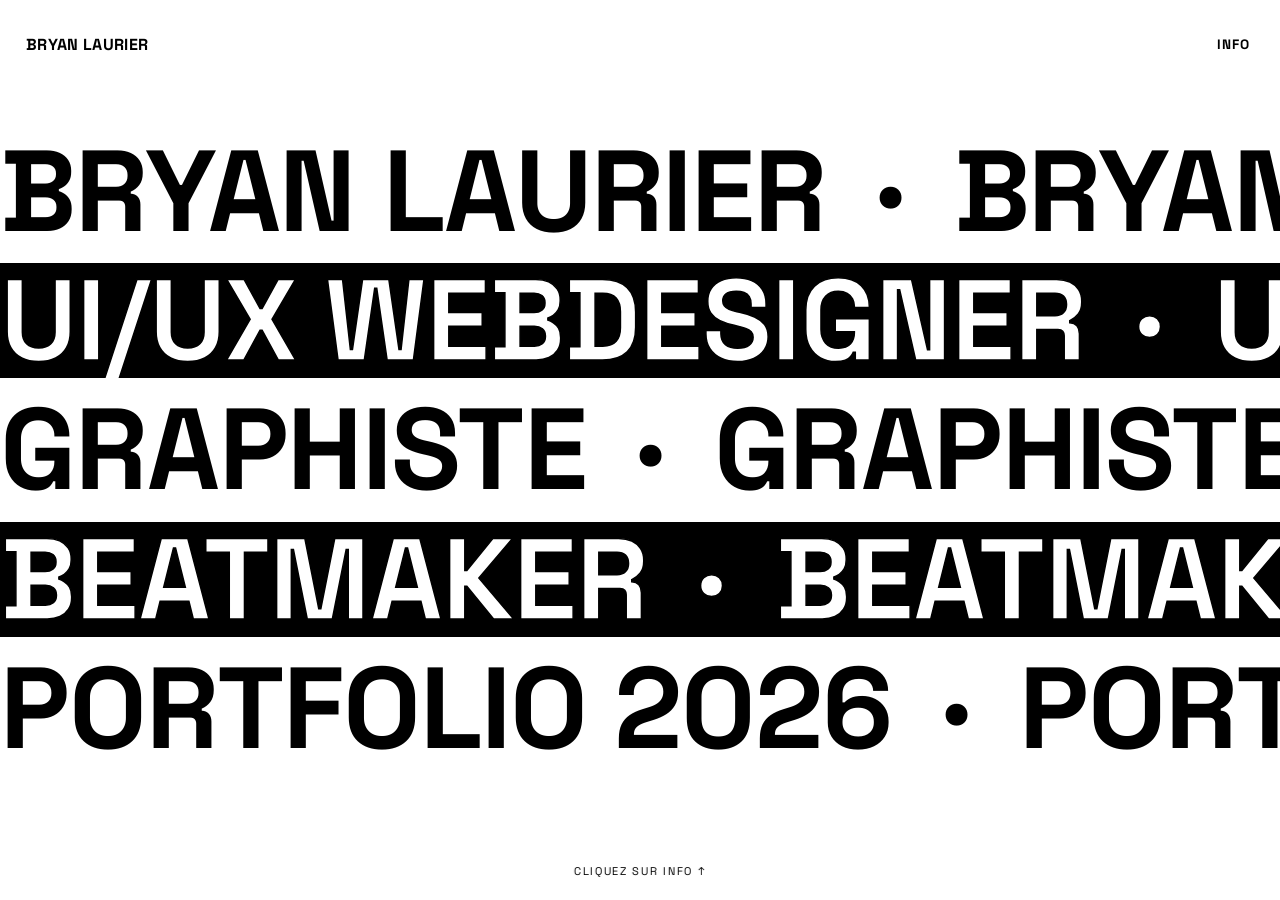
==== index.html @ 77bc1f12 "Add Hoshikaze 2250 and update work list Adds a new work-item 'Hoshikaze 2250' (Site web pour un jeux" ====
<!DOCTYPE html>
<html lang="fr">
<head>
<meta charset="UTF-8">
<meta name="viewport" content="width=device-width, initial-scale=1.0, maximum-scale=1.0, viewport-fit=cover">
<title>Bryan Laurier</title>
<meta name="description" content="Bryan Laurier — UI/UX Web Designer, graphiste, beatmaker.">
<link rel="preconnect" href="https://fonts.googleapis.com">
<link rel="preconnect" href="https://fonts.gstatic.com" crossorigin>
<link href="https://fonts.googleapis.com/css2?family=Space+Grotesk:wght@500;700;900&family=Work+Sans:wght@400;500;600;700&display=swap" rel="stylesheet">
<link rel="stylesheet" href="@CSS/style.css">
<link rel="icon" href="https://i.imgur.com/6vv1D1i.png">
</head>
<body>

<div class="corner-nav">
  <div class="brand">Bryan Laurier</div>
  <button class="info-btn" id="infoOpen">Info</button>
</div>

<div class="wall" aria-hidden="true">
  <div class="row left"><div class="row-track">
    <span>BRYAN LAURIER</span><span>·</span><span>BRYAN LAURIER</span><span>·</span><span>BRYAN LAURIER</span><span>·</span><span>BRYAN LAURIER</span><span>·</span>
  </div></div>
  <div class="row right"><div class="row-track">
    <span>UI/UX WEBDESIGNER</span><span>·</span><span>UI/UX WEBDESIGNER</span><span>·</span><span>UI/UX WEBDESIGNER</span><span>·</span><span>UI/UX WEBDESIGNER</span><span>·</span>
  </div></div>
  <div class="row left"><div class="row-track">
    <span>GRAPHISTE</span><span>·</span><span>GRAPHISTE</span><span>·</span><span>GRAPHISTE</span><span>·</span><span>GRAPHISTE</span><span>·</span><span>GRAPHISTE</span><span>·</span>
  </div></div>
  <div class="row right"><div class="row-track">
    <span>BEATMAKER</span><span>·</span><span>BEATMAKER</span><span>·</span><span>BEATMAKER</span><span>·</span><span>BEATMAKER</span><span>·</span><span>BEATMAKER</span><span>·</span>
  </div></div>
  <div class="row left"><div class="row-track">
    <span>PORTFOLIO 2026</span><span>·</span><span>PORTFOLIO 2026</span><span>·</span><span>PORTFOLIO 2026</span><span>·</span><span>PORTFOLIO 2026</span><span>·</span>
  </div></div>
</div>

<p class="scroll-hint">Cliquez sur INFO ↑</p>

<div class="overlay" id="overlay">
  <button class="close-btn" id="infoClose" aria-label="Fermer">X</button>
  <div class="overlay-inner">

    <div class="ov-block">
      <h2>Bio</h2>
      <p>Je suis étudiant en UI/UX Web Design, toujours à la recherche de nouvelles expériences et de nouveaux projets. La majorité de mes compétences et de mes connaissances viennent de projets personnels ; j'aime apprendre de nouvelles choses et je travaille bien en équipe. Je suis motivé, créatif et attentif aux détails. Je suis aussi perfectionniste et j'aime acquérir de nouvelles compétences et relever de nouveaux défis</p>
      <p>Motivé, créatif, attentif. Perfectionniste assumé : je préfère refaire une maquette trois fois plutôt que livrer un compromis.</p>
      <div class="skills-row">
        <span>HTML5</span><span>CSS3</span><span>Figma</span><span>JavaScript</span>
        <span>Wordpress</span><span>Adobe XD</span><span>Photoshop</span><span>Illustrator</span>
        <span>Filmora</span><span>FL Studio</span><span>Reaper</span><span>Notion</span>
        <span>Github</span><span>English : Courant</span><span>Français : Natif</span>
      </div>
      <div class="cta-row">
        <a href="@RESSOURCES/cv.pdf" target="_blank" rel="noopener noreferrer" class="filled">Télécharger CV</a>
        <a href="@RESSOURCES/portfolio.pdf" target="_blank" rel="noopener noreferrer">Télécharger portfolio</a>
      </div>
    </div>

    <div class="ov-block">
      <h2>Formations</h2>
      <div class="work-list">
        <div class="work-item">
          <h3>Titre professionnel niveau 2 – UI/UX Web Designer – Alt-RH</h3>
          <span class="desc">Titre professionnel de webdesigner, graphiste, montage vidéo, illustration, SEO</span>
          <span class="status">2021 - 2022</span>
        </div>
        <div class="work-item">
          <h3>Baccalauréat sciences économiques et sociales – Lycée Camille-Claudel</h3>
          <span class="desc">Baccalauréat SES – Option : maths</span>
          <span class="status">2014 - 2015</span>
        </div>
        <div class="work-item">
          <h3>Terminale sciences de l'ingénieur – Lycée Camille-Claudel</h3>
          <span class="desc">Option : Sciences du numérique</span>
          <span class="status">2013 - 2014</span>
        </div>
      </div>
    </div>
    <div class="ov-block">
      <h2>Expériences</h2>
      <div class="work-list">
        <div class="work-item">
          <h3>Fondateur - Mermaid Lab Crew</h3>
          <span class="desc">Auto-entreprise, production musicale, directeur artistique, développement d'artistes, développement de plug-ins pour DAW.</span>
          <span class="status">2022 - Aujourd'hui</span>
        </div>
        <div class="work-item">
          <h3>Co-Fondateur - Digit.</h3>
          <span class="desc">Création d'une agence web axée sur les besoins audiovisuels du Web.</span>
          <span class="status">2022 - Janvier 2023</span>
        </div>
        <div class="work-item">
          <h3>Chargé de communication - Fondation INFA</h3>
          <span class="desc">Réalisation de contenus et gestion de la communication, dont interviews et flyers.</span>
          <span class="status">Juin - Juillet 2017</span>
        </div>
        <div class="work-item">
          <h3>Chargé de communication - CFP des Moulins (Terrebonne, Canada)</h3>
          <span class="desc">Réalisation d'une vidéo de promotion de l'établissement, analyse SEO du site web de l'établissement, réalisation de contenus de communication dont flyers et visuels</span>
          <span class="status">Mars - Juin 2017</span>
        </div>
      </div>

    </div>

    <div class="ov-block">
      <h2>Travaux</h2>
      <div class="work-list">
        <div class="work-item">
          <h3>LCHS SUD 41</h3>
          <span class="desc">Refonte association contre le harcèlement scolaire</span>
          <span class="status">Livré · 2023</span>
          <a class="go unavailable" href="#" data-unavailable>Indisponible</a>
        </div>
        <div class="work-item">
          <h3>ToutaElle.com</h3>
          <span class="desc">E-commerce mode féminine</span>
          <span class="status">Livré · 2023</span>
          <a class="go unavailable" href="#" data-unavailable>Indisponible</a>
        </div>
        <div class="work-item">
          <h3>Awaplaisir</h3>
          <span class="desc">Site vitrine mobilier</span>
          <span class="status">2022</span>
          <a class="go unavailable" href="#" data-unavailable>Indisponible</a>
        </div>
        <div class="work-item">
          <h3>Cwideo</h3>
          <span class="desc">Aide à la rédaction de CV</span>
          <span class="status">Livré · 2021</span>
          <a class="go" href="https://www.figma.com/file/K5lV1OJ2L4t0lxM2KHjqSn/CWIDEO" target="_blank" rel="noopener noreferrer">Figma →</a>
        </div>
        <div class="work-item">
          <h3>digit. Back Office</h3>
          <span class="desc">Solution back-office communautaire</span>
          <span class="status">Abandonné · 202</span>
          <a class="go" href="https://yusuma.github.io/digit.-Back-Office--ABANDONNED-/" target="_blank" rel="noopener noreferrer">Testé →</a>
        </div>
       <div class="work-item">
          <h3>Hoshikaze 2250</h3>
          <span class="desc">Site web pour un jeux de rôle </span>
          <span class="status">2022 · 2026</span>
          <a class="go" href="https://yusuma.github.io/DEMO-HoshiKaze2250-PROTOTYPE/" target="_blank" rel="noopener noreferrer">Testé →</a>
        </div>
        <div class="work-item">
          <h3>L.A. Galaxy RP Official</h3>
          <span class="desc">Site web, serveur de jeux vidéo + DA complète</span>
          <span class="status">Abandonné · 2021</span>
          <a class="go" href="https://dazzling-hopper-d7e259.netlify.app" target="_blank" rel="noopener noreferrer">Voir →</a>
        </div>
          <div class="work-item">
          <a class="go" href="https://www.behance.net/bryanlaurierdesign" target="_blank" rel="noopener noreferrer">Behance pour plus de projets →</a>
        </div>
      </div>
    </div>

    <div class="ov-block">
      <h2>Contact</h2>
      <div class="contact-row">
        <a href="mailto:laurierbryan77340@gmail.com">laurierbryan77340@gmail.com</a>
        <span>+33 6 03 75 13 43</span>
        <div class="socials">
          <a href="https://www.instagram.com/laurierbryan/" target="_blank" rel="noopener noreferrer">IG</a>
          <a href="https://www.youtube.com/channel/UCAXXTwDyHZvUeDOBMpdrp1Q" target="_blank" rel="noopener noreferrer">YT</a>
          <a href="https://www.behance.net/bryanlaurierdesign" target="_blank" rel="noopener noreferrer">BH</a>
          <a href="https://github.com/Yusuma" target="_blank" rel="noopener noreferrer">GH</a>
        </div>
      </div>
    </div>

  </div>
</div>

<div class="modal-backdrop" id="unavailableModal">
  <div class="modal-box" role="dialog" aria-modal="true" aria-labelledby="unavailableTitle">
    <button class="modal-close" id="unavailableClose" aria-label="Fermer">X</button>
    <h3 id="unavailableTitle">Projet indisponible</h3>
    <p>Ce projet n'est plus disponible ou a été modifié depuis. N'hésitez pas à consulter mon profil Behance, il y a peut-être des captures d'écran de ce projet.</p>
    <a class="behance-link" href="https://www.behance.net/bryanlaurierdesign" target="_blank" rel="noopener noreferrer">Voir mon Behance →</a>
  </div>
</div>

<script src="@JS/script.js"></script>

</body>
</html>
---- @CSS/style.css ----
:root{
    --ink:#000000;
    --paper:#FFFFFF;
    --grey:#EDEDED;
  }
  *{margin:0;padding:0;box-sizing:border-box;}
  html,body{height:100%;}
  body{
    background:var(--paper);
    color:var(--ink);
    font-family:'Work Sans',sans-serif;
    overflow-x:hidden;
    -webkit-font-smoothing:antialiased;
  }
  ::selection{background:var(--ink);color:var(--paper);}
  a{color:inherit;text-decoration:none;}
  button{font-family:inherit;background:none;border:none;cursor:pointer;color:inherit;}
  img{max-width:100%;display:block;}

  a:focus-visible, button:focus-visible{outline:2px solid var(--ink);outline-offset:3px;}
  @media (prefers-reduced-motion: reduce){*{animation:none !important;transition:none !important;}}

  /* ===== fixed corner UI ===== */
  .corner-nav{
    position:fixed;
    top:0;left:0;right:0;
    display:flex;
    justify-content:space-between;
    align-items:center;
    padding:22px 26px;
    z-index:300;
    mix-blend-mode:difference;
    color:#fff;
    pointer-events:none;
  }
  .corner-nav *{pointer-events:auto;}
  .brand{
    font-family:'Space Grotesk',sans-serif;
    font-weight:700;
    font-size:1rem;
    text-transform:uppercase;
    letter-spacing:0.02em;
  }
  .info-btn{
    font-family:'Space Grotesk',sans-serif;
    font-weight:700;
    font-size:0.85rem;
    text-transform:uppercase;
    letter-spacing:0.08em;
    padding:8px 4px;
    min-height:44px;
    display:flex;align-items:center;
  }

  /* ===== marquee wall ===== */
  .wall{
    height:100vh;
    display:flex;
    flex-direction:column;
    justify-content:center;
    gap:clamp(4px,1.2vw,14px);
  }
  .row{
    overflow:hidden;
    white-space:nowrap;
    width:100%;
  }
  .row-track{
    display:inline-block;
    font-family:'Space Grotesk',sans-serif;
    font-weight:900;
    text-transform:uppercase;
    font-size:clamp(2.4rem,9vw,7.5rem);
    line-height:1;
    letter-spacing:-0.01em;
  }
  .row-track span{margin-right:0.45em;}
  .row.left .row-track{animation:go-left 26s linear infinite;}
  .row.right .row-track{animation:go-right 26s linear infinite;}
  @keyframes go-left{from{transform:translateX(0);}to{transform:translateX(-50%);}}
  @keyframes go-right{from{transform:translateX(-50%);}to{transform:translateX(0);}}

  .row:nth-child(odd) .row-track{-webkit-text-stroke:0;}
  .row:nth-child(even) .row-track{color:var(--paper);-webkit-text-stroke:1.5px var(--ink);}
  .row:nth-child(even){background:var(--ink);}

  .scroll-hint{
    position:fixed;
    bottom:22px;left:50%;
    transform:translateX(-50%);
    font-family:'Space Grotesk',sans-serif;
    font-size:0.7rem;
    letter-spacing:0.15em;
    text-transform:uppercase;
    z-index:250;
    mix-blend-mode:difference;
    color:#fff;
  }

  /* ===== INFO overlay ===== */
  .overlay{
    position:fixed;
    inset:0;
    background:var(--paper);
    z-index:400;
    transform:translateY(100%);
    transition:transform 0.45s cubic-bezier(.65,0,.35,1);
    overflow-y:auto;
    padding:90px 26px 60px;
  }
  .overlay.open{transform:translateY(0);}
  .overlay-inner{max-width:900px;margin:0 auto;}
  .close-btn{
    position:fixed;
    top:20px;right:22px;
    font-family:'Space Grotesk',sans-serif;
    font-weight:900;
    font-size:1.8rem;
    z-index:410;
    min-width:44px;min-height:44px;
    display:flex;align-items:center;justify-content:center;
  }

  .ov-block{padding:36px 0;border-top:2px solid var(--ink);}
  .ov-block:first-child{border-top:none;}
  .ov-block h2{
    font-family:'Space Grotesk',sans-serif;
    font-weight:900;
    text-transform:uppercase;
    font-size:clamp(1.6rem,4.5vw,2.6rem);
    margin-bottom:18px;
  }
  .ov-block p{font-size:1.05rem;max-width:62ch;margin-bottom:14px;}

  .skills-row{display:flex;flex-wrap:wrap;gap:8px;margin-top:16px;}
  .skills-row span{
    font-family:'Space Grotesk',sans-serif;font-size:0.72rem;text-transform:uppercase;
    letter-spacing:0.05em;border:1.5px solid var(--ink);padding:7px 12px;
  }

  .work-list{margin-top:8px;}
  .work-item{
    display:grid;
    grid-template-columns:1fr;
    gap:6px;
    padding:22px 0;
    border-top:1px solid var(--ink);
  }
  @media(min-width:640px){
    .work-item{grid-template-columns:2fr 2fr 1fr auto;align-items:center;gap:14px;}
  }
  .work-item:last-child{border-bottom:1px solid var(--ink);}
  .work-item h3{font-family:'Space Grotesk',sans-serif;font-weight:700;font-size:1.15rem;text-transform:uppercase;}
  .work-item .desc{font-size:0.88rem;color:#444;}
  .work-item .status{
    font-family:'Space Grotesk',sans-serif;font-size:0.68rem;text-transform:uppercase;
    letter-spacing:0.05em;
  }
  .work-item .go{
    font-family:'Space Grotesk',sans-serif;font-weight:700;font-size:0.8rem;
    text-transform:uppercase;text-decoration:underline;text-underline-offset:3px;
    white-space:nowrap;
  }

  .contact-row{display:flex;flex-direction:column;gap:16px;margin-top:8px;}
  .contact-row a, .contact-row span{font-size:1.4rem;font-family:'Space Grotesk',sans-serif;font-weight:700;}
  .contact-row .socials{display:flex;gap:10px;flex-wrap:wrap;margin-top:6px;}
  .contact-row .socials a{
    font-family:'Work Sans',sans-serif;font-weight:600;font-size:0.8rem;
    border:1.5px solid var(--ink);padding:9px 16px;text-transform:uppercase;
    transition:background 0.15s ease, color 0.15s ease;
  }
  .contact-row .socials a:hover{background:var(--ink);color:var(--paper);}

  .cta-row{display:flex;gap:14px;flex-wrap:wrap;margin-top:18px;}
  .cta-row a{
    font-family:'Space Grotesk',sans-serif;font-weight:700;font-size:0.85rem;
    text-transform:uppercase;letter-spacing:0.05em;padding:15px 26px;
    border:2px solid var(--ink);min-height:44px;display:inline-flex;align-items:center;
    transition:background 0.15s ease, color 0.15s ease;
  }
  .cta-row a.filled{background:var(--ink);color:var(--paper);}
  .cta-row a.filled:hover{background:var(--paper);color:var(--ink);}
  .cta-row a:not(.filled):hover{background:var(--ink);color:var(--paper);}

  /* ===== "unavailable" modal ===== */
  .modal-backdrop{
    position:fixed;
    inset:0;
    background:rgba(0,0,0,0.55);
    z-index:500;
    display:flex;
    align-items:center;
    justify-content:center;
    padding:24px;
    opacity:0;
    pointer-events:none;
    transition:opacity 0.25s ease;
  }
  .modal-backdrop.open{opacity:1;pointer-events:auto;}
  .modal-box{
    background:var(--paper);
    color:var(--ink);
    border:2px solid var(--ink);
    max-width:420px;
    width:100%;
    padding:32px 28px 28px;
    position:relative;
    transform:translateY(16px);
    transition:transform 0.25s ease;
  }
  .modal-backdrop.open .modal-box{transform:translateY(0);}
  .modal-close{
    position:absolute;
    top:10px;right:12px;
    font-family:'Space Grotesk',sans-serif;
    font-weight:900;
    font-size:1.3rem;
    min-width:40px;min-height:40px;
    display:flex;align-items:center;justify-content:center;
  }
  .modal-box h3{
    font-family:'Space Grotesk',sans-serif;
    font-weight:900;
    text-transform:uppercase;
    font-size:1.15rem;
    margin-bottom:14px;
    padding-right:20px;
  }
  .modal-box p{font-size:0.95rem;line-height:1.5;margin-bottom:20px;}
  .modal-box a.behance-link{
    font-family:'Space Grotesk',sans-serif;
    font-weight:700;
    font-size:0.8rem;
    text-transform:uppercase;
    letter-spacing:0.05em;
    padding:13px 22px;
    border:2px solid var(--ink);
    display:inline-flex;
    align-items:center;
    min-height:44px;
    transition:background 0.15s ease, color 0.15s ease;
  }
  .modal-box a.behance-link:hover{background:var(--ink);color:var(--paper);}
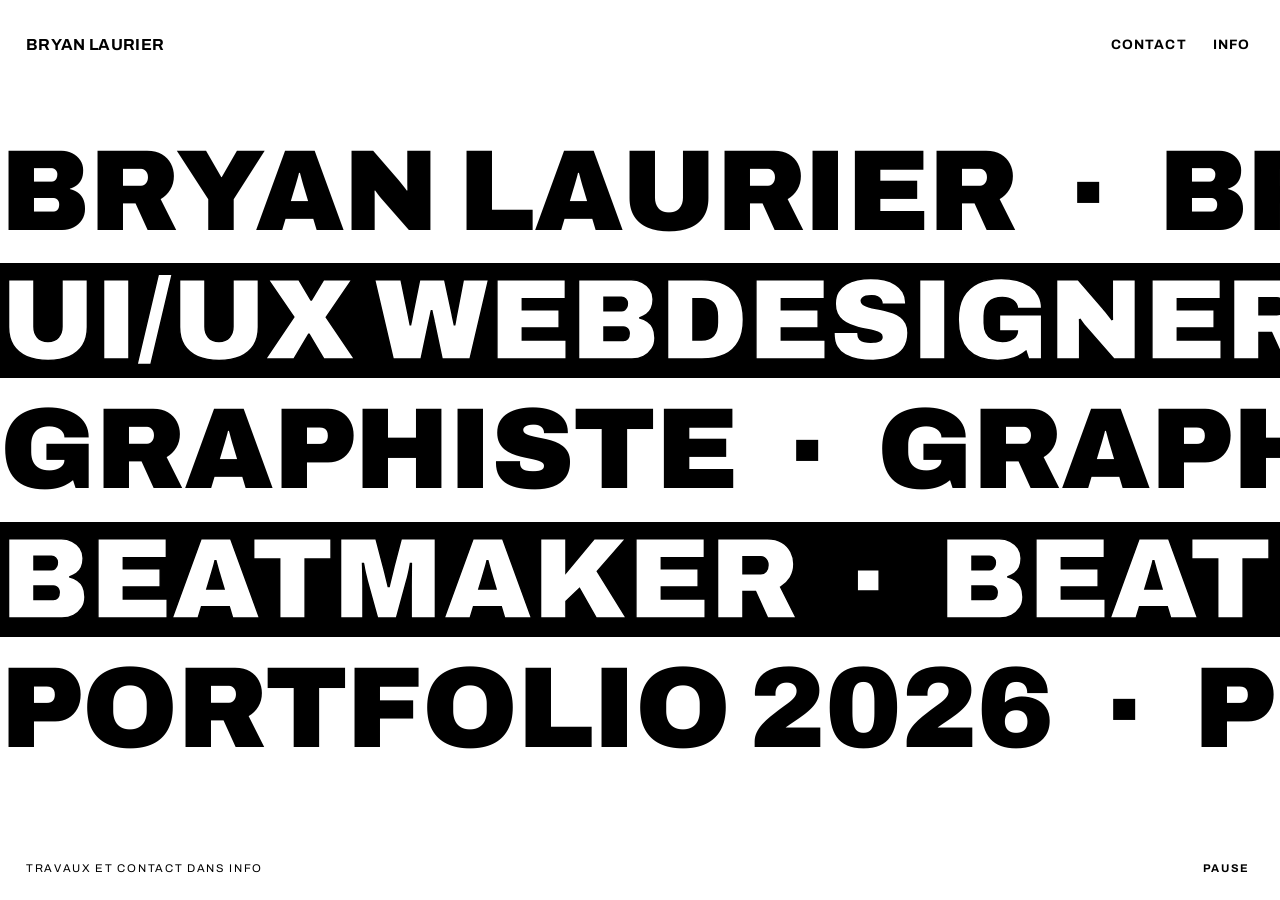
==== commit 133c59d6: "Update & Fix" ====
--- a/index.html
+++ b/index.html
@@ -2,21 +2,23 @@
 <html lang="fr">
 <head>
 <meta charset="UTF-8">
-<meta name="viewport" content="width=device-width, initial-scale=1.0, maximum-scale=1.0, viewport-fit=cover">
-<title>Bryan Laurier</title>
-<meta name="description" content="Bryan Laurier — UI/UX Web Designer, graphiste, beatmaker.">
+<meta name="viewport" content="width=device-width, initial-scale=1.0, viewport-fit=cover">
+<title>Bryan Laurier | UI/UX Web Designer, graphiste, beatmaker</title>
+<meta name="description" content="Portfolio de Bryan Laurier, UI/UX Web Designer, graphiste et beatmaker. Travaux, parcours et contact."><meta name="theme-color" content="#ffffff"><meta property="og:type" content="website"><meta property="og:locale" content="fr_FR"><meta property="og:title" content="Bryan Laurier | UI/UX Web Designer"><meta property="og:description" content="Portfolio de Bryan Laurier, UI/UX Web Designer, graphiste et beatmaker."><meta name="twitter:card" content="summary">
 <link rel="preconnect" href="https://fonts.googleapis.com">
 <link rel="preconnect" href="https://fonts.gstatic.com" crossorigin>
-<link href="https://fonts.googleapis.com/css2?family=Space+Grotesk:wght@500;700;900&family=Work+Sans:wght@400;500;600;700&display=swap" rel="stylesheet">
+<link href="https://fonts.googleapis.com/css2?family=Archivo:wght@700;900&family=Work+Sans:wght@400;600&display=swap" rel="stylesheet">
 <link rel="stylesheet" href="@CSS/style.css">
 <link rel="icon" href="https://i.imgur.com/6vv1D1i.png">
 </head>
 <body>
 
-<div class="corner-nav">
+<header class="corner-nav">
   <div class="brand">Bryan Laurier</div>
-  <button class="info-btn" id="infoOpen">Info</button>
-</div>
+  <nav class="nav-right"><a class="info-btn" href="mailto:laurierbryan77340@gmail.com">Contact</a><button class="info-btn" id="infoOpen" aria-expanded="false" aria-controls="overlay">Info</button></nav>
+</header>
+<main>
+<h1 class="sr-only">Bryan Laurier, UI/UX Web Designer, graphiste et beatmaker</h1>
 
 <div class="wall" aria-hidden="true">
   <div class="row left"><div class="row-track">
@@ -36,25 +38,27 @@
   </div></div>
 </div>
 
-<p class="scroll-hint">Cliquez sur INFO ↑</p>
+<div class="bottom-bar"><p class="scroll-hint">Travaux et contact dans Info</p><button class="pause-btn" id="pauseBtn" aria-pressed="false">Pause</button></div>
+</main>
 
-<div class="overlay" id="overlay">
-  <button class="close-btn" id="infoClose" aria-label="Fermer">X</button>
+<div class="overlay" id="overlay" role="dialog" aria-modal="true" aria-label="Informations">
+  <button class="close-btn" id="infoClose" data-close aria-label="Fermer">X</button>
   <div class="overlay-inner">
 
     <div class="ov-block">
       <h2>Bio</h2>
-      <p>Je suis étudiant en UI/UX Web Design, toujours à la recherche de nouvelles expériences et de nouveaux projets. La majorité de mes compétences et de mes connaissances viennent de projets personnels ; j'aime apprendre de nouvelles choses et je travaille bien en équipe. Je suis motivé, créatif et attentif aux détails. Je suis aussi perfectionniste et j'aime acquérir de nouvelles compétences et relever de nouveaux défis</p>
-      <p>Motivé, créatif, attentif. Perfectionniste assumé : je préfère refaire une maquette trois fois plutôt que livrer un compromis.</p>
+      <p>UI/UX web designer, graphiste et beatmaker. Mes compétences viennent surtout de projets personnels, du site vitrine au serveur de jeu, et j'ai fondé Mermaid Lab Crew en 2022 pour la production musicale.</p>
+      <p>J'apprends vite et je travaille bien en équipe. Perfectionniste assumé, je préfère refaire une maquette trois fois plutôt que livrer un compromis.</p>
       <div class="skills-row">
         <span>HTML5</span><span>CSS3</span><span>Figma</span><span>JavaScript</span>
         <span>Wordpress</span><span>Adobe XD</span><span>Photoshop</span><span>Illustrator</span>
         <span>Filmora</span><span>FL Studio</span><span>Reaper</span><span>Notion</span>
-        <span>Github</span><span>English : Courant</span><span>Français : Natif</span>
+        <span>Github</span>
       </div>
+      <p class="langs">Langues : français natif, anglais courant.</p>
       <div class="cta-row">
-        <a href="@RESSOURCES/cv.pdf" target="_blank" rel="noopener noreferrer" class="filled">Télécharger CV</a>
-        <a href="@RESSOURCES/portfolio.pdf" target="_blank" rel="noopener noreferrer">Télécharger portfolio</a>
+        <a href="cv.pdf" target="_blank" rel="noopener noreferrer" class="filled">Télécharger CV</a>
+        <a href="portfolio.pdf" target="_blank" rel="noopener noreferrer">Télécharger portfolio</a>
       </div>
     </div>
 
@@ -62,17 +66,17 @@
       <h2>Formations</h2>
       <div class="work-list">
         <div class="work-item">
-          <h3>Titre professionnel niveau 2 – UI/UX Web Designer – Alt-RH</h3>
+          <h3>Titre professionnel niveau 2, UI/UX Web Designer, Alt-RH</h3>
           <span class="desc">Titre professionnel de webdesigner, graphiste, montage vidéo, illustration, SEO</span>
           <span class="status">2021 - 2022</span>
         </div>
         <div class="work-item">
-          <h3>Baccalauréat sciences économiques et sociales – Lycée Camille-Claudel</h3>
-          <span class="desc">Baccalauréat SES – Option : maths</span>
+          <h3>Baccalauréat sciences économiques et sociales, Lycée Camille-Claudel</h3>
+          <span class="desc">Baccalauréat SES, Option : maths</span>
           <span class="status">2014 - 2015</span>
         </div>
         <div class="work-item">
-          <h3>Terminale sciences de l'ingénieur – Lycée Camille-Claudel</h3>
+          <h3>Terminale sciences de l'ingénieur, Lycée Camille-Claudel</h3>
           <span class="desc">Option : Sciences du numérique</span>
           <span class="status">2013 - 2014</span>
         </div>
@@ -107,65 +111,28 @@
 
     <div class="ov-block">
       <h2>Travaux</h2>
-      <div class="work-list">
-        <div class="work-item">
-          <h3>LCHS SUD 41</h3>
-          <span class="desc">Refonte association contre le harcèlement scolaire</span>
-          <span class="status">Livré · 2023</span>
-          <a class="go unavailable" href="#" data-unavailable>Indisponible</a>
-        </div>
-        <div class="work-item">
-          <h3>ToutaElle.com</h3>
-          <span class="desc">E-commerce mode féminine</span>
-          <span class="status">Livré · 2023</span>
-          <a class="go unavailable" href="#" data-unavailable>Indisponible</a>
-        </div>
-        <div class="work-item">
-          <h3>Awaplaisir</h3>
-          <span class="desc">Site vitrine mobilier</span>
-          <span class="status">2022</span>
-          <a class="go unavailable" href="#" data-unavailable>Indisponible</a>
-        </div>
-        <div class="work-item">
-          <h3>Cwideo</h3>
-          <span class="desc">Aide à la rédaction de CV</span>
-          <span class="status">Livré · 2021</span>
-          <a class="go" href="https://www.figma.com/file/K5lV1OJ2L4t0lxM2KHjqSn/CWIDEO" target="_blank" rel="noopener noreferrer">Figma →</a>
-        </div>
-        <div class="work-item">
-          <h3>digit. Back Office</h3>
-          <span class="desc">Solution back-office communautaire</span>
-          <span class="status">Abandonné · 202</span>
-          <a class="go" href="https://yusuma.github.io/digit.-Back-Office--ABANDONNED-/" target="_blank" rel="noopener noreferrer">Testé →</a>
-        </div>
-       <div class="work-item">
-          <h3>Hoshikaze 2250</h3>
-          <span class="desc">Site web pour un jeux de rôle </span>
-          <span class="status">2022 · 2026</span>
-          <a class="go" href="https://yusuma.github.io/DEMO-HoshiKaze2250-PROTOTYPE/" target="_blank" rel="noopener noreferrer">Testé →</a>
-        </div>
-        <div class="work-item">
-          <h3>L.A. Galaxy RP Official</h3>
-          <span class="desc">Site web, serveur de jeux vidéo + DA complète</span>
-          <span class="status">Abandonné · 2021</span>
-          <a class="go" href="https://dazzling-hopper-d7e259.netlify.app" target="_blank" rel="noopener noreferrer">Voir →</a>
-        </div>
-          <div class="work-item">
-          <a class="go" href="https://www.behance.net/bryanlaurierdesign" target="_blank" rel="noopener noreferrer">Behance pour plus de projets →</a>
-        </div>
-      </div>
+      <ul class="gallery">
+<li class="card"><div class="card-visual"><span class="card-fallback" aria-hidden="true">LCHS SUD 41</span><img src="@RESSOURCES/travaux/lchs-sud-41.webp" alt="Aperçu du projet LCHS SUD 41" width="1200" height="900" loading="lazy" onerror="this.hidden=true"></div><div class="card-info"><h3>LCHS SUD 41</h3><p class="desc">Refonte association contre le harcèlement scolaire</p><span class="status">Livré · 2023</span><button class="go" type="button" data-unavailable>Indisponible</button></div></li>
+<li class="card"><div class="card-visual"><span class="card-fallback" aria-hidden="true">ToutaElle.com</span><img src="@RESSOURCES/travaux/toutaelle.webp" alt="Aperçu du projet ToutaElle.com" width="1200" height="900" loading="lazy" onerror="this.hidden=true"></div><div class="card-info"><h3>ToutaElle.com</h3><p class="desc">E-commerce mode féminine</p><span class="status">Livré · 2023</span><button class="go" type="button" data-unavailable>Indisponible</button></div></li>
+<li class="card"><div class="card-visual"><span class="card-fallback" aria-hidden="true">Awaplaisir</span><img src="@RESSOURCES/travaux/awaplaisir.webp" alt="Aperçu du projet Awaplaisir" width="1200" height="900" loading="lazy" onerror="this.hidden=true"></div><div class="card-info"><h3>Awaplaisir</h3><p class="desc">Site vitrine mobilier</p><span class="status">2022</span><button class="go" type="button" data-unavailable>Indisponible</button></div></li>
+<li class="card"><div class="card-visual"><span class="card-fallback" aria-hidden="true">Cwideo</span><img src="@RESSOURCES/travaux/cwideo.webp" alt="Aperçu du projet Cwideo" width="1200" height="900" loading="lazy" onerror="this.hidden=true"></div><div class="card-info"><h3>Cwideo</h3><p class="desc">Aide à la rédaction de CV</p><span class="status">Livré · 2021</span><a class="go" href="https://www.figma.com/file/K5lV1OJ2L4t0lxM2KHjqSn/CWIDEO" target="_blank" rel="noopener noreferrer">Voir la maquette Figma</a></div></li>
+<li class="card"><div class="card-visual"><span class="card-fallback" aria-hidden="true">digit. Back Office</span><img src="@RESSOURCES/travaux/digit-back-office.webp" alt="Aperçu du projet digit. Back Office" width="1200" height="900" loading="lazy" onerror="this.hidden=true"></div><div class="card-info"><h3>digit. Back Office</h3><p class="desc">Solution back-office communautaire</p><span class="status">Abandonné</span><a class="go" href="https://yusuma.github.io/digit.-Back-Office--ABANDONNED-/" target="_blank" rel="noopener noreferrer">Tester le prototype</a></div></li>
+<li class="card"><div class="card-visual"><span class="card-fallback" aria-hidden="true">Hoshikaze 2250</span><img src="@RESSOURCES/travaux/hoshikaze-2250.webp" alt="Aperçu du projet Hoshikaze 2250" width="1200" height="900" loading="lazy" onerror="this.hidden=true"></div><div class="card-info"><h3>Hoshikaze 2250</h3><p class="desc">Site web pour un jeu de rôle</p><span class="status">2022 à 2026</span><button class="go" type="button" data-epilepsy-url="https://yusuma.github.io/DEMO-HoshiKaze2250-PROTOTYPE/">Tester la démo</button></div></li>
+<li class="card"><div class="card-visual"><span class="card-fallback" aria-hidden="true">L.A. Galaxy RP Official</span><img src="@RESSOURCES/travaux/la-galaxy-rp.webp" alt="Aperçu du projet L.A. Galaxy RP Official" width="1200" height="900" loading="lazy" onerror="this.hidden=true"></div><div class="card-info"><h3>L.A. Galaxy RP Official</h3><p class="desc">Site web, serveur de jeux vidéo et direction artistique complète</p><span class="status">Abandonné · 2021</span><a class="go" href="https://dazzling-hopper-d7e259.netlify.app" target="_blank" rel="noopener noreferrer">Voir le site</a></div></li>
+</ul>
+      <a class="behance-more" href="https://www.behance.net/bryanlaurierdesign" target="_blank" rel="noopener noreferrer">Plus de projets sur Behance</a>
     </div>
 
-    <div class="ov-block">
+    <div class="ov-block" id="contact">
       <h2>Contact</h2>
       <div class="contact-row">
         <a href="mailto:laurierbryan77340@gmail.com">laurierbryan77340@gmail.com</a>
         <span>+33 6 03 75 13 43</span>
         <div class="socials">
-          <a href="https://www.instagram.com/laurierbryan/" target="_blank" rel="noopener noreferrer">IG</a>
-          <a href="https://www.youtube.com/channel/UCAXXTwDyHZvUeDOBMpdrp1Q" target="_blank" rel="noopener noreferrer">YT</a>
-          <a href="https://www.behance.net/bryanlaurierdesign" target="_blank" rel="noopener noreferrer">BH</a>
-          <a href="https://github.com/Yusuma" target="_blank" rel="noopener noreferrer">GH</a>
+          <a href="https://www.instagram.com/laurierbryan/" target="_blank" rel="noopener noreferrer" aria-label="Instagram">IG</a>
+          <a href="https://www.youtube.com/channel/UCAXXTwDyHZvUeDOBMpdrp1Q" target="_blank" rel="noopener noreferrer" aria-label="YouTube">YT</a>
+          <a href="https://www.behance.net/bryanlaurierdesign" target="_blank" rel="noopener noreferrer" aria-label="Behance">BH</a>
+          <a href="https://github.com/Yusuma" target="_blank" rel="noopener noreferrer" aria-label="GitHub">GH</a>
         </div>
       </div>
     </div>
@@ -175,10 +142,22 @@
 
 <div class="modal-backdrop" id="unavailableModal">
   <div class="modal-box" role="dialog" aria-modal="true" aria-labelledby="unavailableTitle">
-    <button class="modal-close" id="unavailableClose" aria-label="Fermer">X</button>
+    <button class="modal-close" id="unavailableClose" data-close aria-label="Fermer">X</button>
     <h3 id="unavailableTitle">Projet indisponible</h3>
     <p>Ce projet n'est plus disponible ou a été modifié depuis. N'hésitez pas à consulter mon profil Behance, il y a peut-être des captures d'écran de ce projet.</p>
     <a class="behance-link" href="https://www.behance.net/bryanlaurierdesign" target="_blank" rel="noopener noreferrer">Voir mon Behance →</a>
+  </div>
+</div>
+
+<div class="modal-backdrop" id="epilepsyModal">
+  <div class="modal-box" role="dialog" aria-modal="true" aria-labelledby="epilepsyTitle">
+    <button class="modal-close" id="epilepsyClose" data-close aria-label="Fermer">X</button>
+    <h3 id="epilepsyTitle">⚠ Avertissement</h3>
+    <p>Ce site contient des transitions avec des flashs lumineux intenses, pouvant potentiellement déclencher des crises chez les personnes photosensibles ou épileptiques. Consultez-le avec prudence.</p>
+    <div class="modal-actions">
+      <a class="behance-link" id="epilepsyContinue" href="#" target="_blank" rel="noopener noreferrer">Continuer vers le site →</a>
+      <button class="modal-cancel" id="epilepsyCancel" type="button">Annuler</button>
+    </div>
   </div>
 </div>
 
--- a/@CSS/style.css
+++ b/@CSS/style.css
@@ -1,10 +1,10 @@
   :root{
     --ink:#000000;
     --paper:#FFFFFF;
-    --grey:#EDEDED;
-  }
+      }
   *{margin:0;padding:0;box-sizing:border-box;}
   html,body{height:100%;}
+  .sr-only{position:absolute;width:1px;height:1px;overflow:hidden;clip:rect(0 0 0 0);white-space:nowrap;}
   body{
     background:var(--paper);
     color:var(--ink);
@@ -35,14 +35,14 @@
   }
   .corner-nav *{pointer-events:auto;}
   .brand{
-    font-family:'Space Grotesk',sans-serif;
+    font-family:'Archivo',sans-serif;
     font-weight:700;
     font-size:1rem;
     text-transform:uppercase;
     letter-spacing:0.02em;
   }
   .info-btn{
-    font-family:'Space Grotesk',sans-serif;
+    font-family:'Archivo',sans-serif;
     font-weight:700;
     font-size:0.85rem;
     text-transform:uppercase;
@@ -54,7 +54,7 @@
 
   /* ===== marquee wall ===== */
   .wall{
-    height:100vh;
+    height:100vh;height:100svh;
     display:flex;
     flex-direction:column;
     justify-content:center;
@@ -67,7 +67,7 @@
   }
   .row-track{
     display:inline-block;
-    font-family:'Space Grotesk',sans-serif;
+    font-family:'Archivo',sans-serif;
     font-weight:900;
     text-transform:uppercase;
     font-size:clamp(2.4rem,9vw,7.5rem);
@@ -75,27 +75,20 @@
     letter-spacing:-0.01em;
   }
   .row-track span{margin-right:0.45em;}
+  .group{display:inline-block;}
+  .wall.paused .row-track{animation-play-state:paused;}
+  .nav-right{display:flex;gap:18px;align-items:center;}
+  .bottom-bar{position:fixed;bottom:0;left:0;right:0;display:flex;justify-content:space-between;align-items:center;gap:12px;padding:0 26px 10px;z-index:250;mix-blend-mode:difference;color:#fff;}
+  .pause-btn{font-family:'Archivo',sans-serif;font-weight:700;font-size:0.7rem;letter-spacing:0.15em;text-transform:uppercase;min-height:44px;padding:0 4px;}
   .row.left .row-track{animation:go-left 26s linear infinite;}
   .row.right .row-track{animation:go-right 26s linear infinite;}
   @keyframes go-left{from{transform:translateX(0);}to{transform:translateX(-50%);}}
   @keyframes go-right{from{transform:translateX(-50%);}to{transform:translateX(0);}}
 
-  .row:nth-child(odd) .row-track{-webkit-text-stroke:0;}
   .row:nth-child(even) .row-track{color:var(--paper);-webkit-text-stroke:1.5px var(--ink);}
   .row:nth-child(even){background:var(--ink);}
 
-  .scroll-hint{
-    position:fixed;
-    bottom:22px;left:50%;
-    transform:translateX(-50%);
-    font-family:'Space Grotesk',sans-serif;
-    font-size:0.7rem;
-    letter-spacing:0.15em;
-    text-transform:uppercase;
-    z-index:250;
-    mix-blend-mode:difference;
-    color:#fff;
-  }
+.scroll-hint{font-family:'Archivo',sans-serif;font-size:0.7rem;letter-spacing:0.15em;text-transform:uppercase;}
 
   /* ===== INFO overlay ===== */
   .overlay{
@@ -113,7 +106,7 @@
   .close-btn{
     position:fixed;
     top:20px;right:22px;
-    font-family:'Space Grotesk',sans-serif;
+    font-family:'Archivo',sans-serif;
     font-weight:900;
     font-size:1.8rem;
     z-index:410;
@@ -124,7 +117,7 @@
   .ov-block{padding:36px 0;border-top:2px solid var(--ink);}
   .ov-block:first-child{border-top:none;}
   .ov-block h2{
-    font-family:'Space Grotesk',sans-serif;
+    font-family:'Archivo',sans-serif;
     font-weight:900;
     text-transform:uppercase;
     font-size:clamp(1.6rem,4.5vw,2.6rem);
@@ -134,7 +127,7 @@
 
   .skills-row{display:flex;flex-wrap:wrap;gap:8px;margin-top:16px;}
   .skills-row span{
-    font-family:'Space Grotesk',sans-serif;font-size:0.72rem;text-transform:uppercase;
+    font-family:'Archivo',sans-serif;font-size:0.78rem;text-transform:uppercase;
     letter-spacing:0.05em;border:1.5px solid var(--ink);padding:7px 12px;
   }
 
@@ -150,31 +143,31 @@
     .work-item{grid-template-columns:2fr 2fr 1fr auto;align-items:center;gap:14px;}
   }
   .work-item:last-child{border-bottom:1px solid var(--ink);}
-  .work-item h3{font-family:'Space Grotesk',sans-serif;font-weight:700;font-size:1.15rem;text-transform:uppercase;}
+  .work-item h3{font-family:'Archivo',sans-serif;font-weight:700;font-size:1.15rem;text-transform:uppercase;}
   .work-item .desc{font-size:0.88rem;color:#444;}
   .work-item .status{
-    font-family:'Space Grotesk',sans-serif;font-size:0.68rem;text-transform:uppercase;
+    font-family:'Archivo',sans-serif;font-size:0.75rem;text-transform:uppercase;
     letter-spacing:0.05em;
   }
   .work-item .go{
-    font-family:'Space Grotesk',sans-serif;font-weight:700;font-size:0.8rem;
+    font-family:'Archivo',sans-serif;font-weight:700;font-size:0.8rem;
     text-transform:uppercase;text-decoration:underline;text-underline-offset:3px;
     white-space:nowrap;
   }
 
   .contact-row{display:flex;flex-direction:column;gap:16px;margin-top:8px;}
-  .contact-row a, .contact-row span{font-size:1.4rem;font-family:'Space Grotesk',sans-serif;font-weight:700;}
+  .contact-row a, .contact-row span{font-size:1.4rem;font-family:'Archivo',sans-serif;font-weight:700;}
   .contact-row .socials{display:flex;gap:10px;flex-wrap:wrap;margin-top:6px;}
   .contact-row .socials a{
     font-family:'Work Sans',sans-serif;font-weight:600;font-size:0.8rem;
-    border:1.5px solid var(--ink);padding:9px 16px;text-transform:uppercase;
+    border:1.5px solid var(--ink);padding:9px 16px;min-height:44px;display:inline-flex;align-items:center;text-transform:uppercase;
     transition:background 0.15s ease, color 0.15s ease;
   }
   .contact-row .socials a:hover{background:var(--ink);color:var(--paper);}
 
   .cta-row{display:flex;gap:14px;flex-wrap:wrap;margin-top:18px;}
   .cta-row a{
-    font-family:'Space Grotesk',sans-serif;font-weight:700;font-size:0.85rem;
+    font-family:'Archivo',sans-serif;font-weight:700;font-size:0.85rem;
     text-transform:uppercase;letter-spacing:0.05em;padding:15px 26px;
     border:2px solid var(--ink);min-height:44px;display:inline-flex;align-items:center;
     transition:background 0.15s ease, color 0.15s ease;
@@ -213,14 +206,14 @@
   .modal-close{
     position:absolute;
     top:10px;right:12px;
-    font-family:'Space Grotesk',sans-serif;
+    font-family:'Archivo',sans-serif;
     font-weight:900;
     font-size:1.3rem;
-    min-width:40px;min-height:40px;
+    min-width:44px;min-height:44px;
     display:flex;align-items:center;justify-content:center;
   }
   .modal-box h3{
-    font-family:'Space Grotesk',sans-serif;
+    font-family:'Archivo',sans-serif;
     font-weight:900;
     text-transform:uppercase;
     font-size:1.15rem;
@@ -229,7 +222,7 @@
   }
   .modal-box p{font-size:0.95rem;line-height:1.5;margin-bottom:20px;}
   .modal-box a.behance-link{
-    font-family:'Space Grotesk',sans-serif;
+    font-family:'Archivo',sans-serif;
     font-weight:700;
     font-size:0.8rem;
     text-transform:uppercase;
@@ -242,3 +235,39 @@
     transition:background 0.15s ease, color 0.15s ease;
   }
   .modal-box a.behance-link:hover{background:var(--ink);color:var(--paper);}
+
+  .modal-actions{display:flex;gap:12px;flex-wrap:wrap;}
+  .modal-cancel{
+    font-family:'Archivo',sans-serif;
+    font-weight:700;
+    font-size:0.8rem;
+    text-transform:uppercase;
+    letter-spacing:0.05em;
+    padding:13px 22px;
+    border:2px solid var(--ink);
+    background:transparent;
+    color:var(--ink);
+    min-height:44px;
+    display:inline-flex;
+    align-items:center;
+    transition:background 0.15s ease, color 0.15s ease;
+  }
+  .modal-cancel:hover{background:var(--ink);color:var(--paper);}
+
+  .langs{font-size:0.9rem;}
+  .gallery{list-style:none;display:grid;grid-template-columns:1fr;gap:20px;margin-top:8px;}
+  @media(min-width:640px){.gallery{grid-template-columns:1fr 1fr;}}
+  .card{position:relative;border:2px solid var(--ink);display:flex;flex-direction:column;background:var(--paper);}
+  .card-visual{position:relative;aspect-ratio:4/3;background:var(--ink);overflow:hidden;display:flex;align-items:center;justify-content:center;}
+  .card-visual img{position:absolute;inset:0;width:100%;height:100%;object-fit:cover;}
+  .card-fallback{color:var(--paper);font-family:'Archivo',sans-serif;font-weight:900;text-transform:uppercase;font-size:clamp(1.6rem,5vw,2.4rem);line-height:1;padding:16px;text-align:center;}
+  .card-info{display:flex;flex-direction:column;gap:6px;padding:16px;border-top:2px solid var(--ink);flex:1;}
+  .card-info h3{font-family:'Archivo',sans-serif;font-weight:700;font-size:1.05rem;text-transform:uppercase;}
+  .card-info .desc{font-size:0.88rem;color:#444;}
+  .card-info .go{margin-top:auto;padding-top:10px;text-align:left;min-height:44px;}
+  .go::after{content:"";position:absolute;inset:0;}
+  .card:focus-within{outline:2px solid var(--ink);outline-offset:3px;}
+  .card:hover .card-info{background:var(--ink);color:var(--paper);}
+  .card:hover .desc{color:var(--paper);}
+  .behance-more{display:inline-flex;align-items:center;min-height:44px;margin-top:20px;font-family:'Archivo',sans-serif;font-weight:700;text-transform:uppercase;text-decoration:underline;text-underline-offset:3px;}
+  img[hidden]{display:none;}
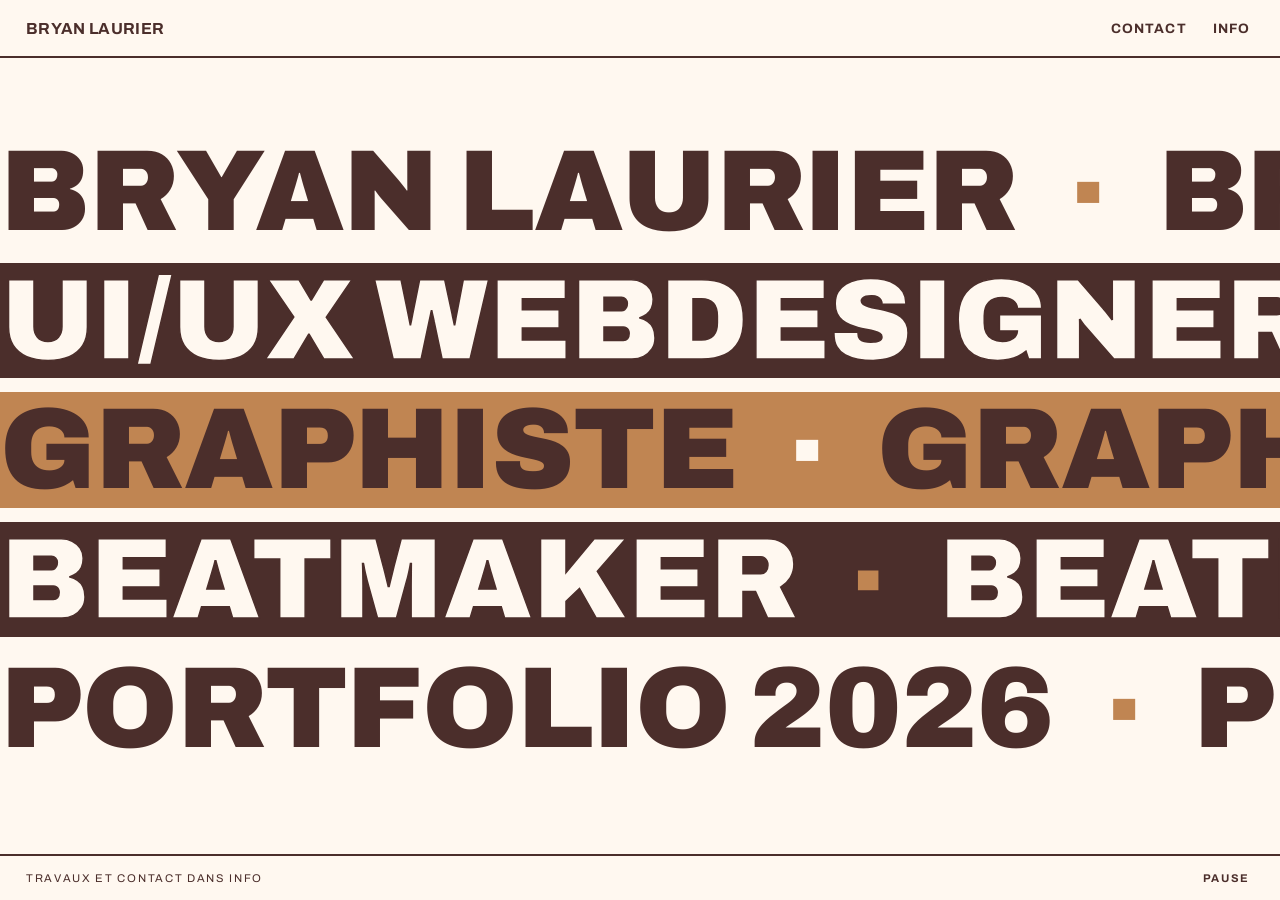
==== commit 599cd47c: "palette update fix" ====
--- a/index.html
+++ b/index.html
@@ -4,18 +4,21 @@
 <meta charset="UTF-8">
 <meta name="viewport" content="width=device-width, initial-scale=1.0, viewport-fit=cover">
 <title>Bryan Laurier | UI/UX Web Designer, graphiste, beatmaker</title>
-<meta name="description" content="Portfolio de Bryan Laurier, UI/UX Web Designer, graphiste et beatmaker. Travaux, parcours et contact."><meta name="theme-color" content="#ffffff"><meta property="og:type" content="website"><meta property="og:locale" content="fr_FR"><meta property="og:title" content="Bryan Laurier | UI/UX Web Designer"><meta property="og:description" content="Portfolio de Bryan Laurier, UI/UX Web Designer, graphiste et beatmaker."><meta name="twitter:card" content="summary">
+<meta name="description" content="Portfolio de Bryan Laurier, UI/UX Web Designer, graphiste et beatmaker. Travaux, parcours et contact."><meta name="theme-color" content="#FFF8F0"><meta property="og:type" content="website"><meta property="og:locale" content="fr_FR"><meta property="og:title" content="Bryan Laurier | UI/UX Web Designer"><meta property="og:description" content="Portfolio de Bryan Laurier, UI/UX Web Designer, graphiste et beatmaker."><meta property="og:url" content="https://yusuma.github.io/Bryan-Laurier--UX-UI-Webdesigner---2026/"><meta property="og:image" content="https://yusuma.github.io/Bryan-Laurier--UX-UI-Webdesigner---2026/%40RESSOURCES/og-image.png"><meta property="og:image:alt" content="Bryan Laurier, UI/UX Web Designer, graphiste, beatmaker"><meta name="twitter:card" content="summary_large_image">
 <link rel="preconnect" href="https://fonts.googleapis.com">
 <link rel="preconnect" href="https://fonts.gstatic.com" crossorigin>
 <link href="https://fonts.googleapis.com/css2?family=Archivo:wght@700;900&family=Work+Sans:wght@400;600&display=swap" rel="stylesheet">
 <link rel="stylesheet" href="@CSS/style.css">
-<link rel="icon" href="https://i.imgur.com/6vv1D1i.png">
+<link rel="canonical" href="https://yusuma.github.io/Bryan-Laurier--UX-UI-Webdesigner---2026/">
+<link rel="icon" href="@RESSOURCES/favicon.svg" type="image/svg+xml">
+<link rel="apple-touch-icon" href="@RESSOURCES/apple-touch-icon.png">
+<script type="application/ld+json">{"@context":"https://schema.org","@type":"Person","name":"Bryan Laurier","jobTitle":"UI/UX Web Designer","url":"https://yusuma.github.io/Bryan-Laurier--UX-UI-Webdesigner---2026/","sameAs":["https://www.instagram.com/laurierbryan/","https://www.behance.net/bryanlaurierdesign","https://www.youtube.com/channel/UCAXXTwDyHZvUeDOBMpdrp1Q","https://github.com/Yusuma"]}</script>
 </head>
 <body>
 
 <header class="corner-nav">
   <div class="brand">Bryan Laurier</div>
-  <nav class="nav-right"><a class="info-btn" href="mailto:laurierbryan77340@gmail.com">Contact</a><button class="info-btn" id="infoOpen" aria-expanded="false" aria-controls="overlay">Info</button></nav>
+  <nav class="nav-right"><a class="info-btn" href="#contact" data-mail data-keep data-u="laurierbryan77340" data-d="gmail.com">Contact</a><button class="info-btn" id="infoOpen" aria-expanded="false" aria-controls="overlay">Info</button></nav>
 </header>
 <main>
 <h1 class="sr-only">Bryan Laurier, UI/UX Web Designer, graphiste et beatmaker</h1>
@@ -112,13 +115,13 @@
     <div class="ov-block">
       <h2>Travaux</h2>
       <ul class="gallery">
+<li class="card"><div class="card-visual"><span class="card-fallback" aria-hidden="true">Cwideo</span><img src="@RESSOURCES/travaux/cwideo.webp" alt="Aperçu du projet Cwideo" width="1200" height="900" loading="lazy" onerror="this.hidden=true"></div><div class="card-info"><h3>Cwideo</h3><p class="desc">Aide à la rédaction de CV</p><span class="status">Livré · 2021</span><a class="go" href="https://www.figma.com/file/K5lV1OJ2L4t0lxM2KHjqSn/CWIDEO" target="_blank" rel="noopener noreferrer">Voir la maquette Figma</a></div></li>
+<li class="card"><div class="card-visual"><span class="card-fallback" aria-hidden="true">digit. Back Office</span><img src="@RESSOURCES/travaux/digit-back-office.webp" alt="Aperçu du projet digit. Back Office" width="1200" height="900" loading="lazy" onerror="this.hidden=true"></div><div class="card-info"><h3>digit. Back Office</h3><p class="desc">Solution back-office communautaire</p><span class="status">Abandonné · 2022</span><a class="go" href="https://yusuma.github.io/digit.-Back-Office--ABANDONNED-/" target="_blank" rel="noopener noreferrer">Tester le prototype</a></div></li>
+<li class="card"><div class="card-visual"><span class="card-fallback" aria-hidden="true">Hoshikaze 2250</span><img src="@RESSOURCES/travaux/hoshikaze-2250.webp" alt="Aperçu du projet Hoshikaze 2250" width="1200" height="900" loading="lazy" onerror="this.hidden=true"></div><div class="card-info"><h3>Hoshikaze 2250</h3><p class="desc">Site web pour un jeu de rôle</p><span class="status">2022 à 2026</span><button class="go" type="button" data-epilepsy-url="https://yusuma.github.io/DEMO-HoshiKaze2250-PROTOTYPE/">Tester la démo</button></div></li>
+<li class="card"><div class="card-visual"><span class="card-fallback" aria-hidden="true">L.A. Galaxy RP Official</span><img src="@RESSOURCES/travaux/la-galaxy-rp.webp" alt="Aperçu du projet L.A. Galaxy RP Official" width="1200" height="900" loading="lazy" onerror="this.hidden=true"></div><div class="card-info"><h3>L.A. Galaxy RP Official</h3><p class="desc">Site web, serveur de jeux vidéo et direction artistique complète</p><span class="status">Abandonné · 2021</span><a class="go" href="https://dazzling-hopper-d7e259.netlify.app" target="_blank" rel="noopener noreferrer">Voir le site</a></div></li>
 <li class="card"><div class="card-visual"><span class="card-fallback" aria-hidden="true">LCHS SUD 41</span><img src="@RESSOURCES/travaux/lchs-sud-41.webp" alt="Aperçu du projet LCHS SUD 41" width="1200" height="900" loading="lazy" onerror="this.hidden=true"></div><div class="card-info"><h3>LCHS SUD 41</h3><p class="desc">Refonte association contre le harcèlement scolaire</p><span class="status">Livré · 2023</span><button class="go" type="button" data-unavailable>Indisponible</button></div></li>
 <li class="card"><div class="card-visual"><span class="card-fallback" aria-hidden="true">ToutaElle.com</span><img src="@RESSOURCES/travaux/toutaelle.webp" alt="Aperçu du projet ToutaElle.com" width="1200" height="900" loading="lazy" onerror="this.hidden=true"></div><div class="card-info"><h3>ToutaElle.com</h3><p class="desc">E-commerce mode féminine</p><span class="status">Livré · 2023</span><button class="go" type="button" data-unavailable>Indisponible</button></div></li>
 <li class="card"><div class="card-visual"><span class="card-fallback" aria-hidden="true">Awaplaisir</span><img src="@RESSOURCES/travaux/awaplaisir.webp" alt="Aperçu du projet Awaplaisir" width="1200" height="900" loading="lazy" onerror="this.hidden=true"></div><div class="card-info"><h3>Awaplaisir</h3><p class="desc">Site vitrine mobilier</p><span class="status">2022</span><button class="go" type="button" data-unavailable>Indisponible</button></div></li>
-<li class="card"><div class="card-visual"><span class="card-fallback" aria-hidden="true">Cwideo</span><img src="@RESSOURCES/travaux/cwideo.webp" alt="Aperçu du projet Cwideo" width="1200" height="900" loading="lazy" onerror="this.hidden=true"></div><div class="card-info"><h3>Cwideo</h3><p class="desc">Aide à la rédaction de CV</p><span class="status">Livré · 2021</span><a class="go" href="https://www.figma.com/file/K5lV1OJ2L4t0lxM2KHjqSn/CWIDEO" target="_blank" rel="noopener noreferrer">Voir la maquette Figma</a></div></li>
-<li class="card"><div class="card-visual"><span class="card-fallback" aria-hidden="true">digit. Back Office</span><img src="@RESSOURCES/travaux/digit-back-office.webp" alt="Aperçu du projet digit. Back Office" width="1200" height="900" loading="lazy" onerror="this.hidden=true"></div><div class="card-info"><h3>digit. Back Office</h3><p class="desc">Solution back-office communautaire</p><span class="status">Abandonné</span><a class="go" href="https://yusuma.github.io/digit.-Back-Office--ABANDONNED-/" target="_blank" rel="noopener noreferrer">Tester le prototype</a></div></li>
-<li class="card"><div class="card-visual"><span class="card-fallback" aria-hidden="true">Hoshikaze 2250</span><img src="@RESSOURCES/travaux/hoshikaze-2250.webp" alt="Aperçu du projet Hoshikaze 2250" width="1200" height="900" loading="lazy" onerror="this.hidden=true"></div><div class="card-info"><h3>Hoshikaze 2250</h3><p class="desc">Site web pour un jeu de rôle</p><span class="status">2022 à 2026</span><button class="go" type="button" data-epilepsy-url="https://yusuma.github.io/DEMO-HoshiKaze2250-PROTOTYPE/">Tester la démo</button></div></li>
-<li class="card"><div class="card-visual"><span class="card-fallback" aria-hidden="true">L.A. Galaxy RP Official</span><img src="@RESSOURCES/travaux/la-galaxy-rp.webp" alt="Aperçu du projet L.A. Galaxy RP Official" width="1200" height="900" loading="lazy" onerror="this.hidden=true"></div><div class="card-info"><h3>L.A. Galaxy RP Official</h3><p class="desc">Site web, serveur de jeux vidéo et direction artistique complète</p><span class="status">Abandonné · 2021</span><a class="go" href="https://dazzling-hopper-d7e259.netlify.app" target="_blank" rel="noopener noreferrer">Voir le site</a></div></li>
 </ul>
       <a class="behance-more" href="https://www.behance.net/bryanlaurierdesign" target="_blank" rel="noopener noreferrer">Plus de projets sur Behance</a>
     </div>
@@ -126,8 +129,8 @@
     <div class="ov-block" id="contact">
       <h2>Contact</h2>
       <div class="contact-row">
-        <a href="mailto:laurierbryan77340@gmail.com">laurierbryan77340@gmail.com</a>
-        <span>+33 6 03 75 13 43</span>
+        <a href="#contact" data-mail data-u="laurierbryan77340" data-d="gmail.com">laurierbryan77340 [at] gmail.com</a>
+        <a href="#contact" data-tel data-a="+33 6 03" data-b="75 13 43">Téléphone sur demande</a>
         <div class="socials">
           <a href="https://www.instagram.com/laurierbryan/" target="_blank" rel="noopener noreferrer" aria-label="Instagram">IG</a>
           <a href="https://www.youtube.com/channel/UCAXXTwDyHZvUeDOBMpdrp1Q" target="_blank" rel="noopener noreferrer" aria-label="YouTube">YT</a>
@@ -136,6 +139,8 @@
         </div>
       </div>
     </div>
+
+    <p class="legal-link"><a href="mentions-legales.html">Mentions légales</a></p>
 
   </div>
 </div>
@@ -161,6 +166,7 @@
   </div>
 </div>
 
+<script src="@JS/contact.js"></script>
 <script src="@JS/script.js"></script>
 
 </body>
--- a/@CSS/style.css
+++ b/@CSS/style.css
@@ -1,6 +1,8 @@
   :root{
-    --ink:#000000;
-    --paper:#FFFFFF;
+    --ink:#4B2E2B;
+    --nut:#8C5A3C;
+    --caramel:#C08552;
+    --paper:#FFF8F0;
       }
   *{margin:0;padding:0;box-sizing:border-box;}
   html,body{height:100%;}
@@ -27,10 +29,11 @@
     display:flex;
     justify-content:space-between;
     align-items:center;
-    padding:22px 26px;
+    padding:6px 26px;
     z-index:300;
-    mix-blend-mode:difference;
-    color:#fff;
+    background:var(--paper);
+    border-bottom:2px solid var(--ink);
+    color:var(--ink);
     pointer-events:none;
   }
   .corner-nav *{pointer-events:auto;}
@@ -76,9 +79,9 @@
   }
   .row-track span{margin-right:0.45em;}
   .group{display:inline-block;}
-  .wall.paused .row-track{animation-play-state:paused;}
+  .wall.paused .row .row-track{animation-play-state:paused;}
   .nav-right{display:flex;gap:18px;align-items:center;}
-  .bottom-bar{position:fixed;bottom:0;left:0;right:0;display:flex;justify-content:space-between;align-items:center;gap:12px;padding:0 26px 10px;z-index:250;mix-blend-mode:difference;color:#fff;}
+  .bottom-bar{position:fixed;bottom:0;left:0;right:0;display:flex;justify-content:space-between;align-items:center;gap:12px;padding:0 26px;z-index:250;background:var(--paper);border-top:2px solid var(--ink);color:var(--ink);}
   .pause-btn{font-family:'Archivo',sans-serif;font-weight:700;font-size:0.7rem;letter-spacing:0.15em;text-transform:uppercase;min-height:44px;padding:0 4px;}
   .row.left .row-track{animation:go-left 26s linear infinite;}
   .row.right .row-track{animation:go-right 26s linear infinite;}
@@ -87,6 +90,9 @@
 
   .row:nth-child(even) .row-track{color:var(--paper);-webkit-text-stroke:1.5px var(--ink);}
   .row:nth-child(even){background:var(--ink);}
+  .row:nth-child(3){background:var(--caramel);}
+  .row-track span:nth-child(even){color:var(--caramel);}
+  .row:nth-child(3) .row-track span:nth-child(even){color:var(--paper);}
 
 .scroll-hint{font-family:'Archivo',sans-serif;font-size:0.7rem;letter-spacing:0.15em;text-transform:uppercase;}
 
@@ -144,7 +150,7 @@
   }
   .work-item:last-child{border-bottom:1px solid var(--ink);}
   .work-item h3{font-family:'Archivo',sans-serif;font-weight:700;font-size:1.15rem;text-transform:uppercase;}
-  .work-item .desc{font-size:0.88rem;color:#444;}
+  .work-item .desc{font-size:0.88rem;color:var(--nut);}
   .work-item .status{
     font-family:'Archivo',sans-serif;font-size:0.75rem;text-transform:uppercase;
     letter-spacing:0.05em;
@@ -180,7 +186,7 @@
   .modal-backdrop{
     position:fixed;
     inset:0;
-    background:rgba(0,0,0,0.55);
+    background:rgba(75,46,43,0.7);
     z-index:500;
     display:flex;
     align-items:center;
@@ -258,12 +264,12 @@
   .gallery{list-style:none;display:grid;grid-template-columns:1fr;gap:20px;margin-top:8px;}
   @media(min-width:640px){.gallery{grid-template-columns:1fr 1fr;}}
   .card{position:relative;border:2px solid var(--ink);display:flex;flex-direction:column;background:var(--paper);}
-  .card-visual{position:relative;aspect-ratio:4/3;background:var(--ink);overflow:hidden;display:flex;align-items:center;justify-content:center;}
+  .card-visual{position:relative;aspect-ratio:4/3;background:var(--caramel);overflow:hidden;display:flex;align-items:center;justify-content:center;}
   .card-visual img{position:absolute;inset:0;width:100%;height:100%;object-fit:cover;}
-  .card-fallback{color:var(--paper);font-family:'Archivo',sans-serif;font-weight:900;text-transform:uppercase;font-size:clamp(1.6rem,5vw,2.4rem);line-height:1;padding:16px;text-align:center;}
+  .card-fallback{color:var(--ink);font-family:'Archivo',sans-serif;font-weight:900;text-transform:uppercase;font-size:clamp(1.6rem,5vw,2.4rem);line-height:1;padding:16px;text-align:center;}
   .card-info{display:flex;flex-direction:column;gap:6px;padding:16px;border-top:2px solid var(--ink);flex:1;}
   .card-info h3{font-family:'Archivo',sans-serif;font-weight:700;font-size:1.05rem;text-transform:uppercase;}
-  .card-info .desc{font-size:0.88rem;color:#444;}
+  .card-info .desc{font-size:0.88rem;color:var(--nut);}
   .card-info .go{margin-top:auto;padding-top:10px;text-align:left;min-height:44px;}
   .go::after{content:"";position:absolute;inset:0;}
   .card:focus-within{outline:2px solid var(--ink);outline-offset:3px;}
@@ -271,3 +277,16 @@
   .card:hover .desc{color:var(--paper);}
   .behance-more{display:inline-flex;align-items:center;min-height:44px;margin-top:20px;font-family:'Archivo',sans-serif;font-weight:700;text-transform:uppercase;text-decoration:underline;text-underline-offset:3px;}
   img[hidden]{display:none;}
+  .legal-link{margin-top:10px;font-size:0.85rem;}
+  .legal-link a{display:inline-flex;align-items:center;min-height:44px;text-decoration:underline;text-underline-offset:3px;}
+  .legal{max-width:760px;margin:0 auto;padding:100px 26px 60px;}
+  .legal h1{font-family:'Archivo',sans-serif;font-weight:900;text-transform:uppercase;font-size:clamp(1.8rem,6vw,3rem);margin-bottom:12px;}
+  .legal h2{font-family:'Archivo',sans-serif;font-weight:700;text-transform:uppercase;font-size:1.1rem;margin:32px 0 8px;}
+  .legal p{max-width:62ch;margin-bottom:10px;}
+  .legal a{text-decoration:underline;text-underline-offset:3px;}
+  .nf{min-height:100svh;display:flex;flex-direction:column;justify-content:center;padding:26px;max-width:760px;margin:0 auto;}
+  .nf h1{font-family:'Archivo',sans-serif;font-weight:900;font-size:clamp(4rem,22vw,10rem);line-height:1;}
+  .nf p{margin:12px 0 24px;font-size:1.1rem;}
+  .nf a{align-self:flex-start;font-family:'Archivo',sans-serif;font-weight:700;text-transform:uppercase;border:2px solid var(--ink);padding:13px 22px;min-height:44px;}
+  .card:nth-child(even) .card-visual{background:var(--nut);}
+  .card:nth-child(even) .card-fallback{color:var(--paper);}
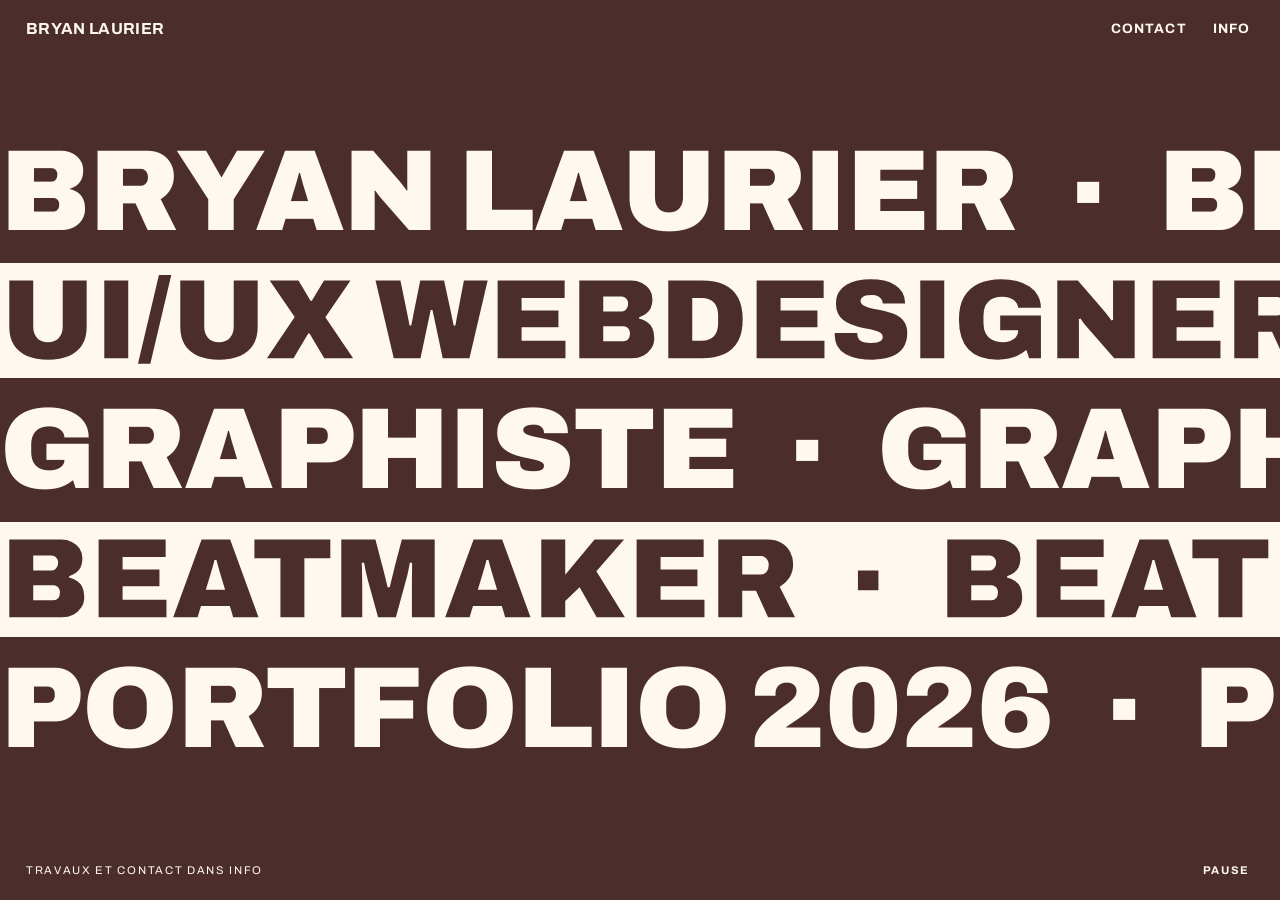
==== commit 0d337f67: "compatibility icon" ====
--- a/index.html
+++ b/index.html
@@ -4,7 +4,7 @@
 <meta charset="UTF-8">
 <meta name="viewport" content="width=device-width, initial-scale=1.0, viewport-fit=cover">
 <title>Bryan Laurier | UI/UX Web Designer, graphiste, beatmaker</title>
-<meta name="description" content="Portfolio de Bryan Laurier, UI/UX Web Designer, graphiste et beatmaker. Travaux, parcours et contact."><meta name="theme-color" content="#FFF8F0"><meta property="og:type" content="website"><meta property="og:locale" content="fr_FR"><meta property="og:title" content="Bryan Laurier | UI/UX Web Designer"><meta property="og:description" content="Portfolio de Bryan Laurier, UI/UX Web Designer, graphiste et beatmaker."><meta property="og:url" content="https://yusuma.github.io/Bryan-Laurier--UX-UI-Webdesigner---2026/"><meta property="og:image" content="https://yusuma.github.io/Bryan-Laurier--UX-UI-Webdesigner---2026/%40RESSOURCES/og-image.png"><meta property="og:image:alt" content="Bryan Laurier, UI/UX Web Designer, graphiste, beatmaker"><meta name="twitter:card" content="summary_large_image">
+<meta name="description" content="Portfolio de Bryan Laurier, UI/UX Web Designer, graphiste et beatmaker. Travaux, parcours et contact."><meta name="theme-color" content="#4B2E2B" id="themeColor"><meta property="og:type" content="website"><meta property="og:locale" content="fr_FR"><meta property="og:title" content="Bryan Laurier | UI/UX Web Designer"><meta property="og:description" content="Portfolio de Bryan Laurier, UI/UX Web Designer, graphiste et beatmaker."><meta property="og:url" content="https://yusuma.github.io/Bryan-Laurier--UX-UI-Webdesigner---2026/"><meta property="og:image" content="https://yusuma.github.io/Bryan-Laurier--UX-UI-Webdesigner---2026/%40RESSOURCES/og-image.png"><meta property="og:image:alt" content="Bryan Laurier, UI/UX Web Designer, graphiste, beatmaker"><meta name="twitter:card" content="summary_large_image">
 <link rel="preconnect" href="https://fonts.googleapis.com">
 <link rel="preconnect" href="https://fonts.gstatic.com" crossorigin>
 <link href="https://fonts.googleapis.com/css2?family=Archivo:wght@700;900&family=Work+Sans:wght@400;600&display=swap" rel="stylesheet">
--- a/@CSS/style.css
+++ b/@CSS/style.css
@@ -1,8 +1,8 @@
   :root{
-    --ink:#4B2E2B;
+    --ink:#FFF8F0;
     --nut:#8C5A3C;
     --caramel:#C08552;
-    --paper:#FFF8F0;
+    --paper:#4B2E2B;
       }
   *{margin:0;padding:0;box-sizing:border-box;}
   html,body{height:100%;}
@@ -31,8 +31,6 @@
     align-items:center;
     padding:6px 26px;
     z-index:300;
-    background:var(--paper);
-    border-bottom:2px solid var(--ink);
     color:var(--ink);
     pointer-events:none;
   }
@@ -62,6 +60,8 @@
     flex-direction:column;
     justify-content:center;
     gap:clamp(4px,1.2vw,14px);
+    padding:64px 0;
+    box-sizing:border-box;
   }
   .row{
     overflow:hidden;
@@ -81,7 +81,9 @@
   .group{display:inline-block;}
   .wall.paused .row .row-track{animation-play-state:paused;}
   .nav-right{display:flex;gap:18px;align-items:center;}
-  .bottom-bar{position:fixed;bottom:0;left:0;right:0;display:flex;justify-content:space-between;align-items:center;gap:12px;padding:0 26px;z-index:250;background:var(--paper);border-top:2px solid var(--ink);color:var(--ink);}
+  .bottom-bar{position:fixed;bottom:0;left:0;right:0;display:flex;justify-content:space-between;align-items:center;gap:12px;padding:0 26px 8px;z-index:250;color:var(--ink);pointer-events:none;}
+  .bottom-bar *{pointer-events:auto;}
+  .corner-nav.solid{background:var(--paper);border-bottom:2px solid var(--ink);}
   .pause-btn{font-family:'Archivo',sans-serif;font-weight:700;font-size:0.7rem;letter-spacing:0.15em;text-transform:uppercase;min-height:44px;padding:0 4px;}
   .row.left .row-track{animation:go-left 26s linear infinite;}
   .row.right .row-track{animation:go-right 26s linear infinite;}
@@ -90,9 +92,6 @@
 
   .row:nth-child(even) .row-track{color:var(--paper);-webkit-text-stroke:1.5px var(--ink);}
   .row:nth-child(even){background:var(--ink);}
-  .row:nth-child(3){background:var(--caramel);}
-  .row-track span:nth-child(even){color:var(--caramel);}
-  .row:nth-child(3) .row-track span:nth-child(even){color:var(--paper);}
 
 .scroll-hint{font-family:'Archivo',sans-serif;font-size:0.7rem;letter-spacing:0.15em;text-transform:uppercase;}
 
@@ -150,7 +149,7 @@
   }
   .work-item:last-child{border-bottom:1px solid var(--ink);}
   .work-item h3{font-family:'Archivo',sans-serif;font-weight:700;font-size:1.15rem;text-transform:uppercase;}
-  .work-item .desc{font-size:0.88rem;color:var(--nut);}
+  .work-item .desc{font-size:0.88rem;color:var(--ink);}
   .work-item .status{
     font-family:'Archivo',sans-serif;font-size:0.75rem;text-transform:uppercase;
     letter-spacing:0.05em;
@@ -260,16 +259,16 @@
   }
   .modal-cancel:hover{background:var(--ink);color:var(--paper);}
 
-  .langs{font-size:0.9rem;}
+  .langs{font-size:0.9rem;margin-top:14px;}
   .gallery{list-style:none;display:grid;grid-template-columns:1fr;gap:20px;margin-top:8px;}
   @media(min-width:640px){.gallery{grid-template-columns:1fr 1fr;}}
   .card{position:relative;border:2px solid var(--ink);display:flex;flex-direction:column;background:var(--paper);}
   .card-visual{position:relative;aspect-ratio:4/3;background:var(--caramel);overflow:hidden;display:flex;align-items:center;justify-content:center;}
   .card-visual img{position:absolute;inset:0;width:100%;height:100%;object-fit:cover;}
-  .card-fallback{color:var(--ink);font-family:'Archivo',sans-serif;font-weight:900;text-transform:uppercase;font-size:clamp(1.6rem,5vw,2.4rem);line-height:1;padding:16px;text-align:center;}
+  .card-fallback{color:#4B2E2B;font-family:'Archivo',sans-serif;font-weight:900;text-transform:uppercase;font-size:clamp(1.6rem,5vw,2.4rem);line-height:1;padding:16px;text-align:center;}
   .card-info{display:flex;flex-direction:column;gap:6px;padding:16px;border-top:2px solid var(--ink);flex:1;}
   .card-info h3{font-family:'Archivo',sans-serif;font-weight:700;font-size:1.05rem;text-transform:uppercase;}
-  .card-info .desc{font-size:0.88rem;color:var(--nut);}
+  .card-info .desc{font-size:0.88rem;color:var(--ink);}
   .card-info .go{margin-top:auto;padding-top:10px;text-align:left;min-height:44px;}
   .go::after{content:"";position:absolute;inset:0;}
   .card:focus-within{outline:2px solid var(--ink);outline-offset:3px;}
@@ -289,4 +288,8 @@
   .nf p{margin:12px 0 24px;font-size:1.1rem;}
   .nf a{align-self:flex-start;font-family:'Archivo',sans-serif;font-weight:700;text-transform:uppercase;border:2px solid var(--ink);padding:13px 22px;min-height:44px;}
   .card:nth-child(even) .card-visual{background:var(--nut);}
-  .card:nth-child(even) .card-fallback{color:var(--paper);}
+  .card:nth-child(even) .card-fallback{color:#FFF8F0;}
+  .overlay,.modal-backdrop,.light{--ink:#4B2E2B;--paper:#FFF8F0;color:var(--ink);}
+  .work-item .desc,.card-info .desc{color:var(--nut);}
+  .card-info h3{display:flex;align-items:center;justify-content:space-between;gap:10px;}
+  .devices{display:inline-flex;gap:8px;flex-shrink:0;}
